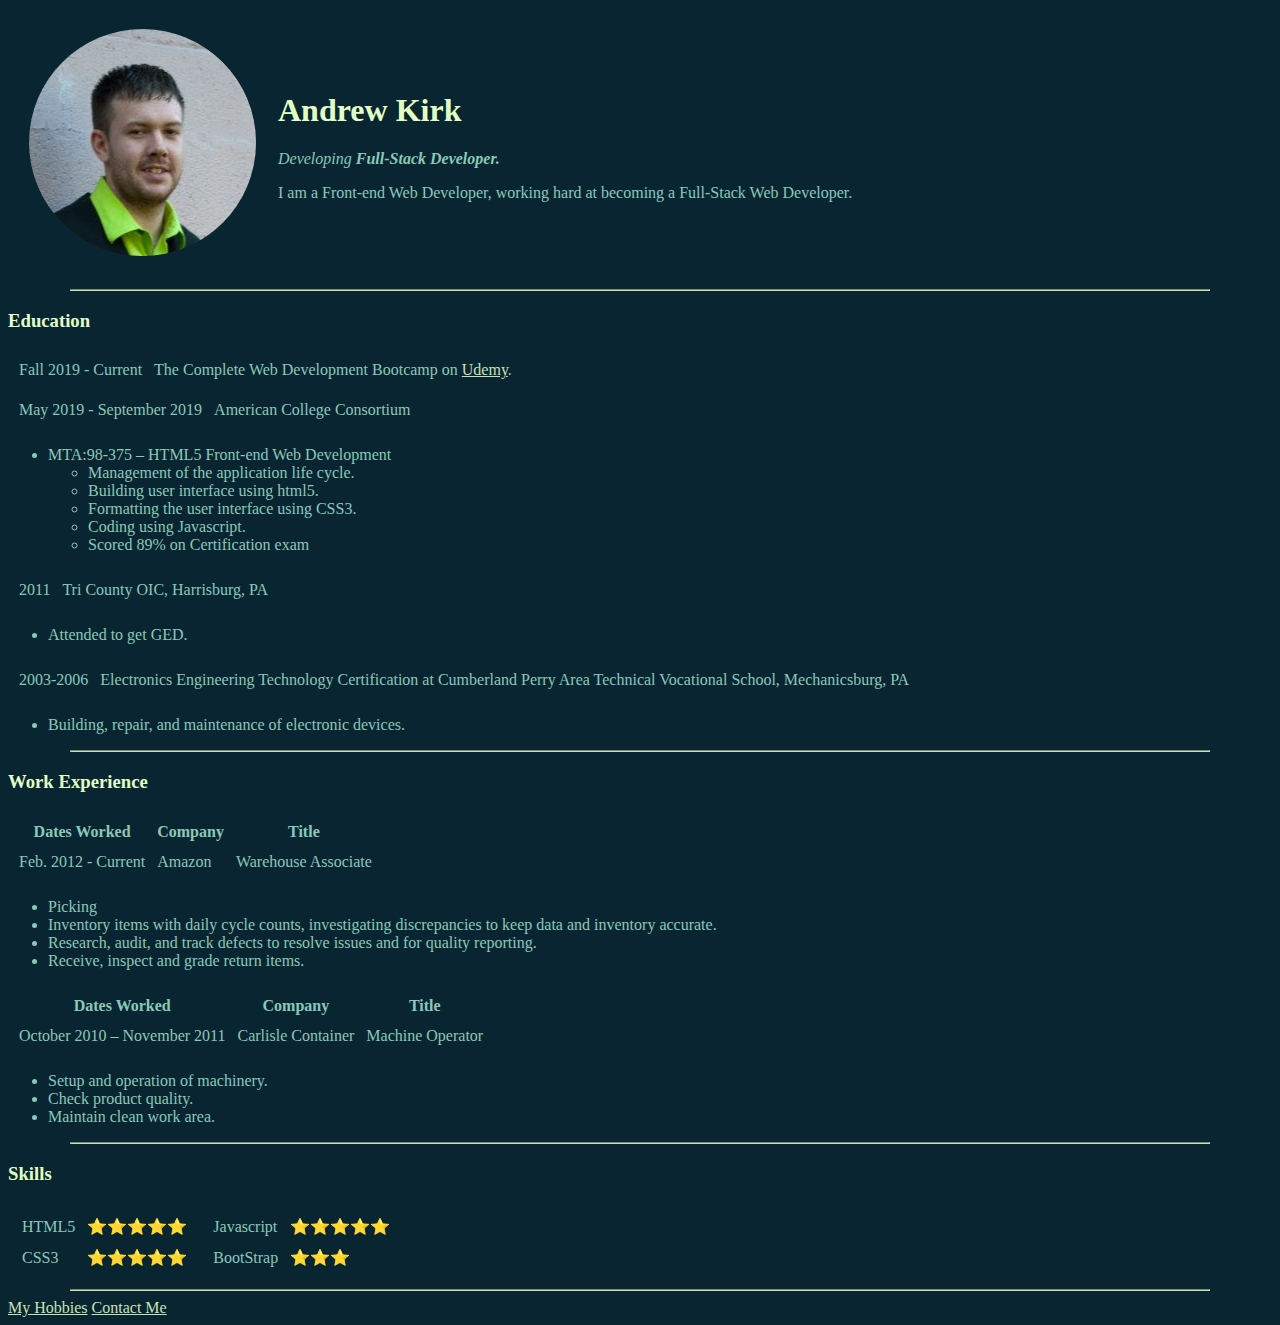
==== index.html @ 8ca8be51 "add favicon" ====
<!DOCTYPE html>
<html lang="en">

<head>
    <meta charset="UTF-8">
    <meta name="viewport" content="width=device-width, initial-scale=1.0">
    <title>Andrew's Personal Site</title>
    <link rel="stylesheet" href="css/main.css">
    <link rel="shortcut icon" href="favicon.ico" type="image/x-icon">
</head>

<body>
    <table cellspacing="20">
        <tr>
            <td> <img src="images/profilecirclepic1.png" alt="andrew profile picture">
            </td>
            <td>
                <h1>Andrew Kirk</h1>
                <p><em>Developing <strong>Full-Stack Developer.</strong></em></p>
                <p>I am a Front-end Web Developer, working hard at becoming a Full-Stack Web Developer.</p>
            </td>
        </tr>
    </table>
    <hr>
    <h3>Education</h3>
    <table cellspacing="10">
        <tr>
            <td>Fall 2019 - Current</td>
            <td>The Complete Web Development Bootcamp on <a href="https://www.udemy.com/course/the-complete-web-development-bootcamp/">Udemy</a>.</td>
        </tr>
    </table>
    <table cellspacing="10">
        <tr>
            <td>May 2019 - September 2019</td>
            <td>American College Consortium</td>
        </tr>
    </table>
    <ul>
        <li>MTA:98-375 – HTML5 Front-end Web Development</li>
        <ul>
            <li>Management of the application life cycle.</li>
            <li>Building user interface using html5.</li>
            <li>Formatting the user interface using CSS3.</li>
            <li>Coding using Javascript.</li>
            <li>Scored 89% on Certification exam</li>
        </ul>
    </ul>
    <table cellspacing="10">
        <tr>
            <td>2011</td>
            <td>Tri County OIC, Harrisburg, PA</td>
        </tr>
    </table>
    <ul>
        <li>Attended to get GED.</li>
    </ul>
    <table cellspacing="10">
        <tr>
            <td>2003-2006</td>
            <td>Electronics Engineering Technology Certification at Cumberland Perry Area Technical Vocational School, Mechanicsburg, PA</td>
        </tr>
    </table>
    <ul>
        <li>Building, repair, and maintenance of electronic devices.</li>
    </ul>
    <hr>
    <h3>Work Experience</h3>
    <table cellspacing="10">
        <tr>
            <th>Dates Worked</th>
            <th>Company</th>
            <th>Title</th>
        </tr>
        <tr>
            <td>Feb. 2012 - Current</td>
            <td>Amazon</td>
            <td>Warehouse Associate</td>
        </tr>
    </table>
    <ul>
        <li>Picking</li>
        <li>Inventory items with daily cycle counts, investigating discrepancies to keep data and inventory accurate.
        </li>
        <li>Research, audit, and track defects to resolve issues and for quality reporting.</li>
        <li>Receive, inspect and grade return items.</li>
    </ul>
    <table cellspacing="10">
        <tr>
            <th>Dates Worked</th>
            <th>Company</th>
            <th>Title</th>
        </tr>
        <tr>
            <td>October 2010 – November 2011</td>
            <td>Carlisle Container</td>
            <td>Machine Operator</td>
        </tr>
    </table>
    <ul>
        <li>Setup and operation of machinery.</li>
        <li>Check product quality.</li>
        <li>Maintain clean work area.</li>
    </ul>
    <hr>
    <h3>Skills</h3>

    <table>
        <tr>
            <td>
                <table cellspacing="10">
                    <tr>
                        <td>HTML5</td>
                        <td>⭐⭐⭐⭐⭐</td>
                    </tr>
                    <tr>
                        <td>CSS3</td>
                        <td>⭐⭐⭐⭐⭐</td>
                    </tr>
                </table>
            </td>
            <td>
                <table cellspacing="10">
                    <tr>
                        <td>Javascript</td>
                        <td>⭐⭐⭐⭐⭐</td>
                    </tr>
                    <tr>
                        <td>BootStrap</td>
                        <td>⭐⭐⭐</td>
                    </tr>
                </table>
            </td>
        </tr>
    </table>
    <hr>
    <a href="hobbies.html">My Hobbies</a>
    <a href="contactme.html">Contact Me</a>

</body>

</html>
---- css/main.css ----
body {
    background-color: #092532;
    color: #89c9b8;
}

hr {
    border-color: #c7e2b2;
    width: 90%;
}

h1,
h3 {
    color: #e1ffc2;
}

a {
    color: #c7e2b2;
}
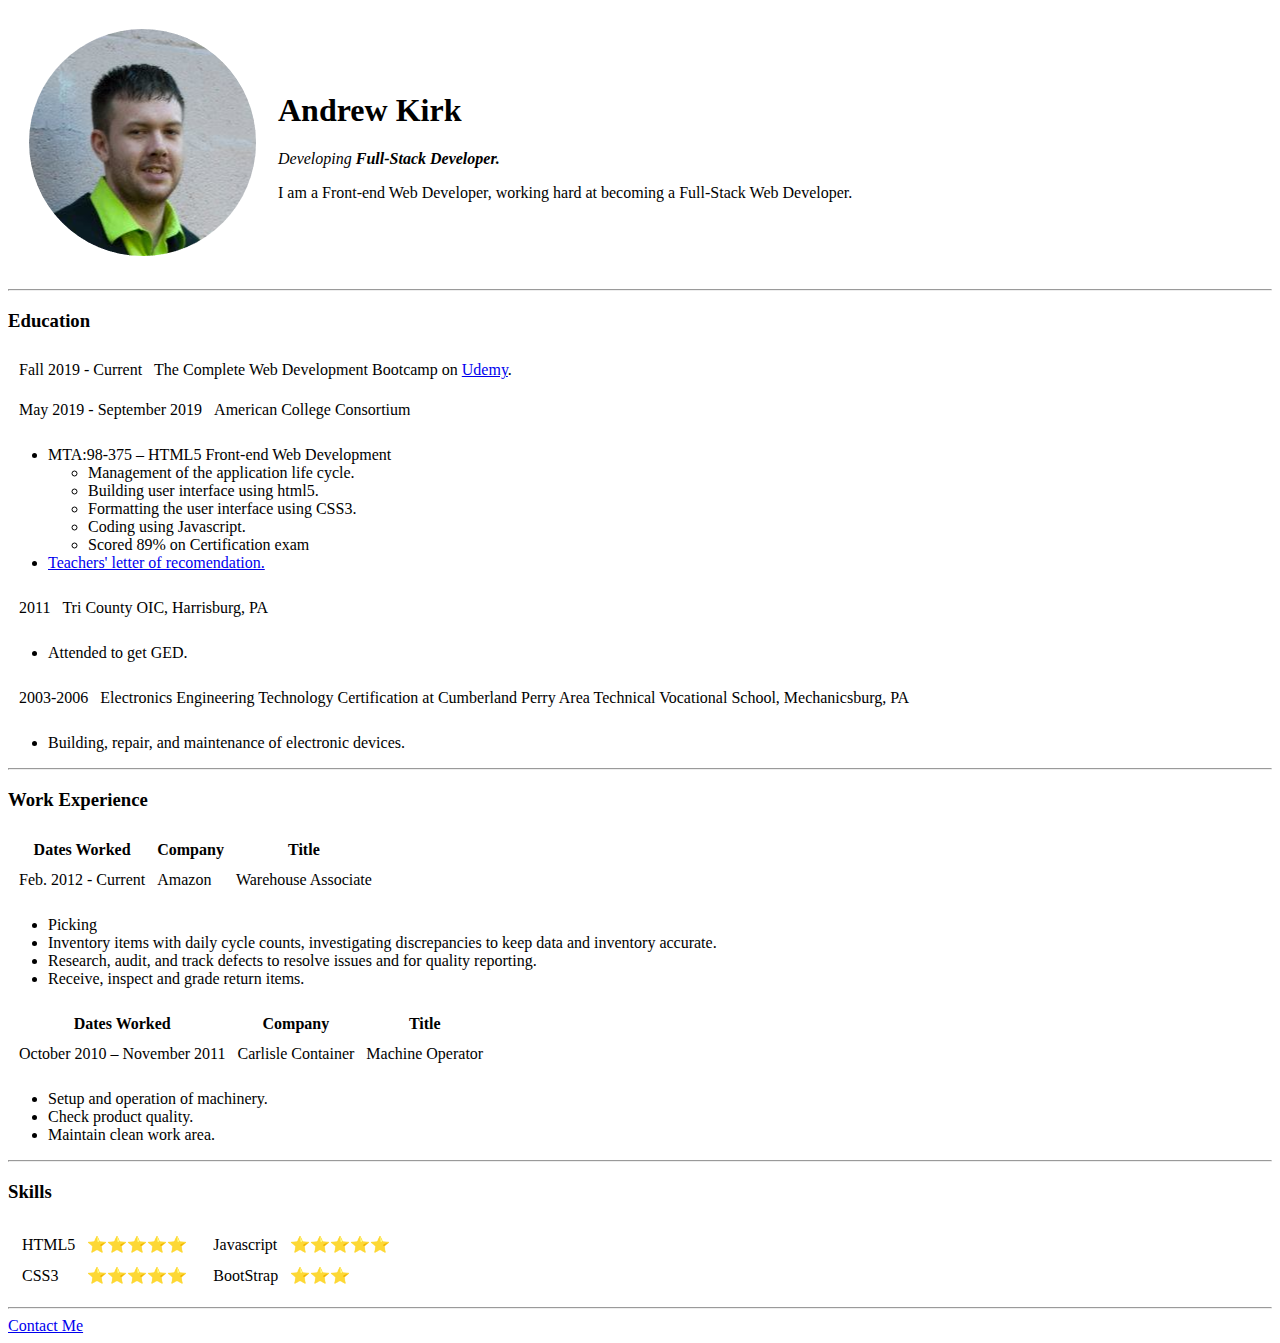
==== commit 4834beca: "added brads' letter of recomendation" ====
--- a/index.html
+++ b/index.html
@@ -5,8 +5,6 @@
     <meta charset="UTF-8">
     <meta name="viewport" content="width=device-width, initial-scale=1.0">
     <title>Andrew's Personal Site</title>
-    <link rel="stylesheet" href="css/main.css">
-    <link rel="shortcut icon" href="favicon.ico" type="image/x-icon">
 </head>
 
 <body>
@@ -44,6 +42,7 @@
             <li>Coding using Javascript.</li>
             <li>Scored 89% on Certification exam</li>
         </ul>
+        <li><a href="letterOfRecomend.html">Teachers' letter of recomendation.</a></li>
     </ul>
     <table cellspacing="10">
         <tr>
@@ -133,7 +132,7 @@
         </tr>
     </table>
     <hr>
-    <a href="hobbies.html">My Hobbies</a>
+    <!-- <a href="hobbies.html">My Hobbies</a> -->
     <a href="contactme.html">Contact Me</a>
 
 </body>
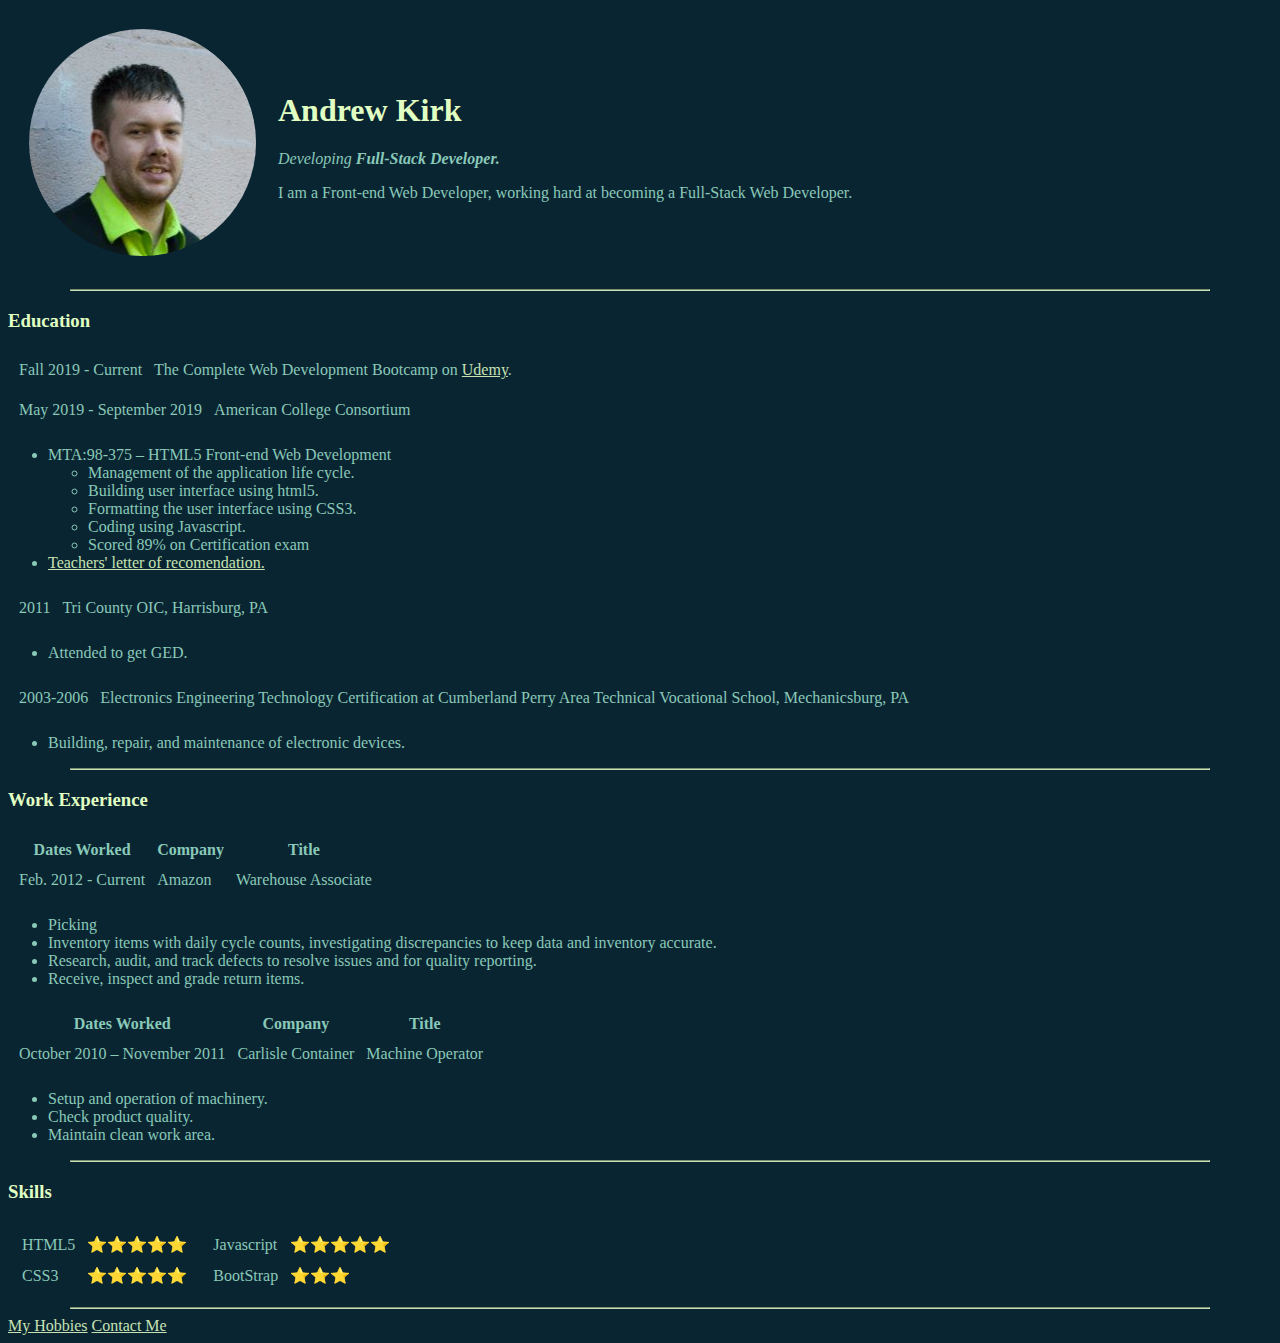
==== commit 9d711f33: "fixed files" ====
--- a/index.html
+++ b/index.html
@@ -5,6 +5,8 @@
     <meta charset="UTF-8">
     <meta name="viewport" content="width=device-width, initial-scale=1.0">
     <title>Andrew's Personal Site</title>
+    <link rel="stylesheet" href="css/main.css">
+    <link rel="shortcut icon" href="favicon.ico" type="image/x-icon">
 </head>
 
 <body>
@@ -132,7 +134,7 @@
         </tr>
     </table>
     <hr>
-    <!-- <a href="hobbies.html">My Hobbies</a> -->
+    <a href="hobbies.html">My Hobbies</a>
     <a href="contactme.html">Contact Me</a>
 
 </body>
--- a/css/main.css
+++ b/css/main.css
@@ -0,0 +1,18 @@
+body {
+    background-color: #092532;
+    color: #89c9b8;
+}
+
+hr {
+    border-color: #c7e2b2;
+    width: 90%;
+}
+
+h1,
+h3 {
+    color: #e1ffc2;
+}
+
+a {
+    color: #c7e2b2;
+}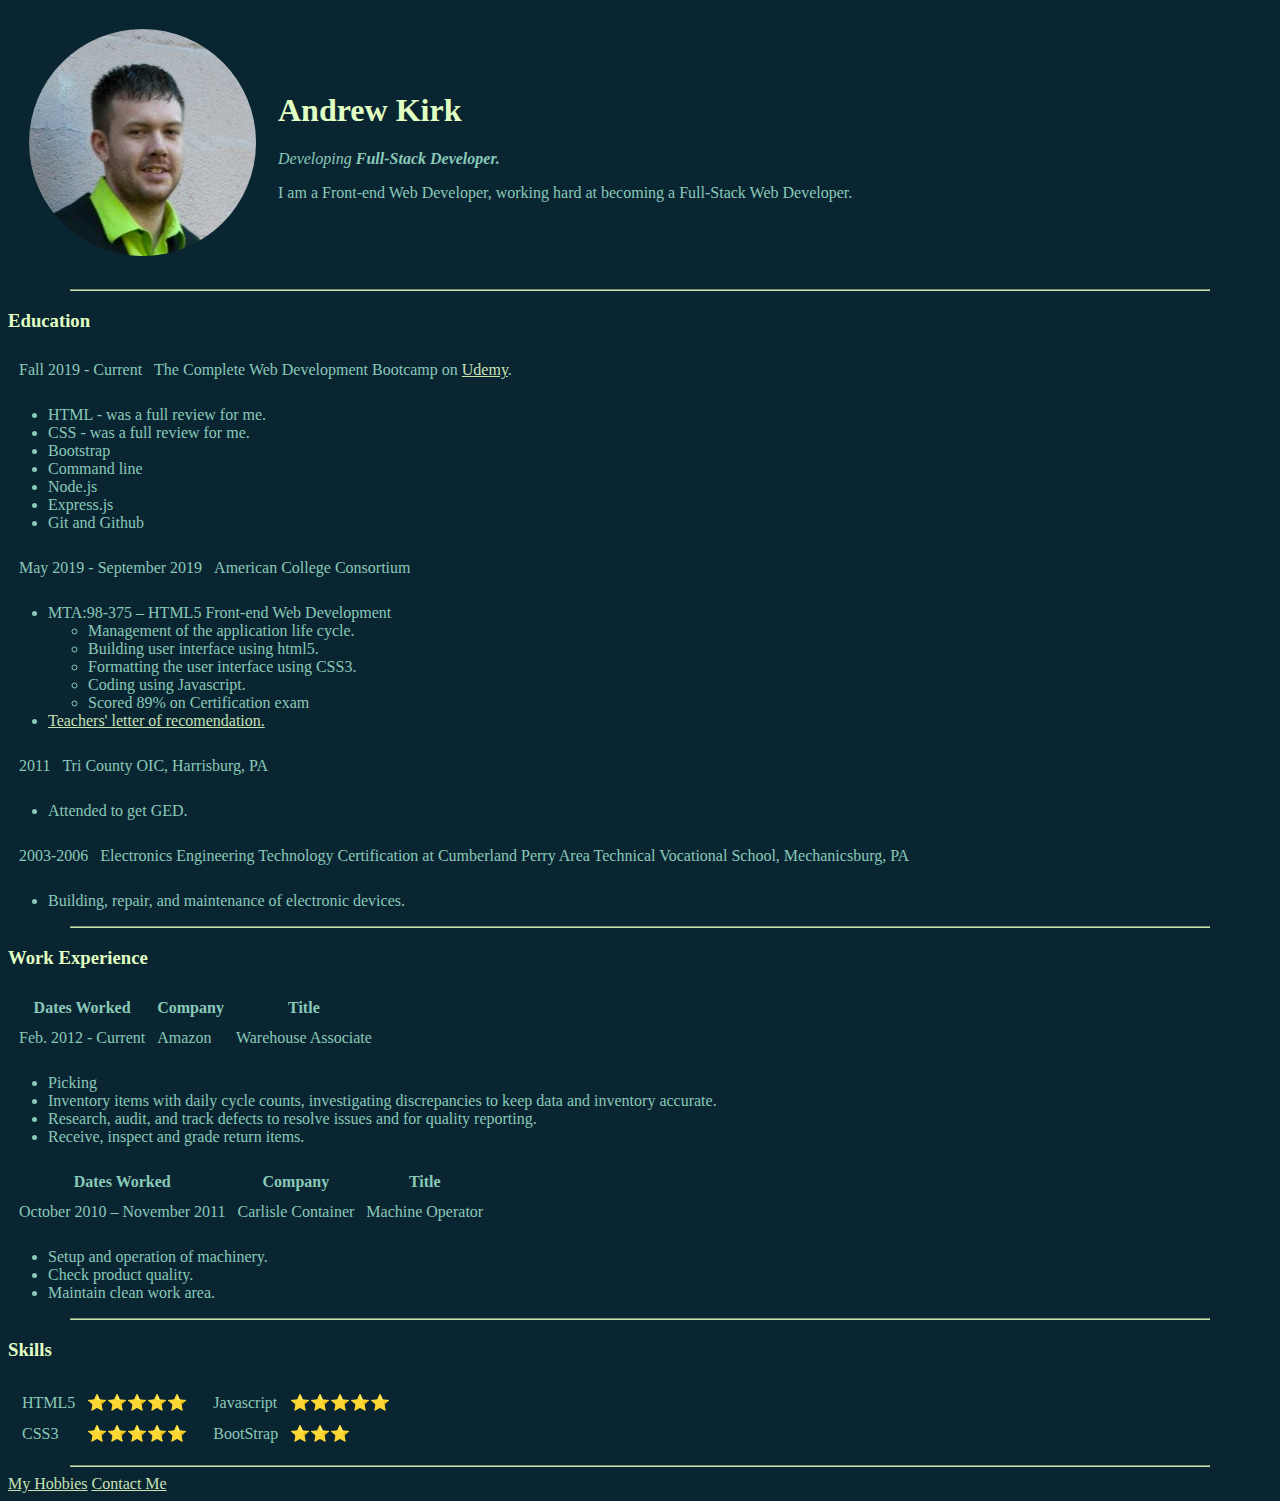
==== commit 2a088af1: "added skills for current class" ====
--- a/index.html
+++ b/index.html
@@ -29,6 +29,15 @@
             <td>The Complete Web Development Bootcamp on <a href="https://www.udemy.com/course/the-complete-web-development-bootcamp/">Udemy</a>.</td>
         </tr>
     </table>
+    <ul>
+        <li>HTML - was a full review for me.</li>
+        <li>CSS - was a full review for me.</li>
+        <li>Bootstrap</li>
+        <li>Command line</li>
+        <li>Node.js</li>
+        <li>Express.js</li>
+        <li>Git and Github</li>
+    </ul>
     <table cellspacing="10">
         <tr>
             <td>May 2019 - September 2019</td>
@@ -139,4 +148,4 @@
 
 </body>
 
-</html>+</html>
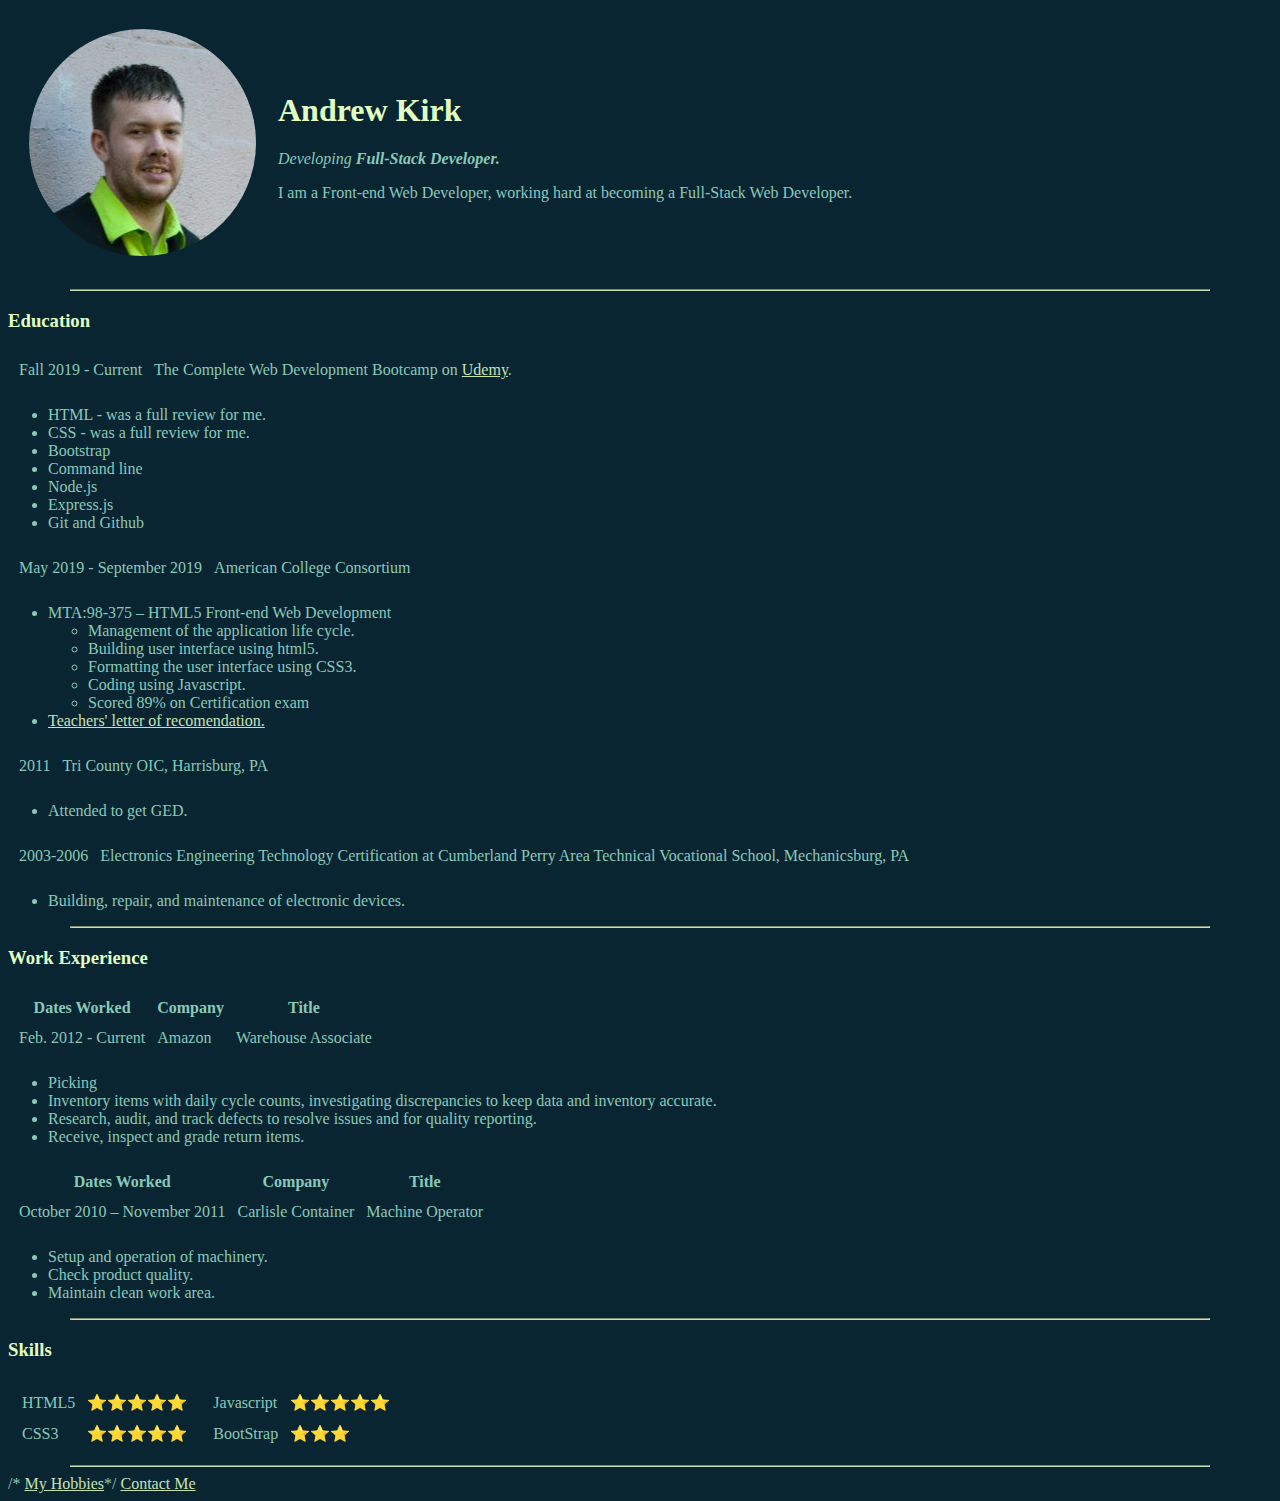
==== commit ef9c0b15: "took out hobbies for now" ====
--- a/index.html
+++ b/index.html
@@ -143,7 +143,7 @@
         </tr>
     </table>
     <hr>
-    <a href="hobbies.html">My Hobbies</a>
+   /* <a href="hobbies.html">My Hobbies</a>*/
     <a href="contactme.html">Contact Me</a>
 
 </body>
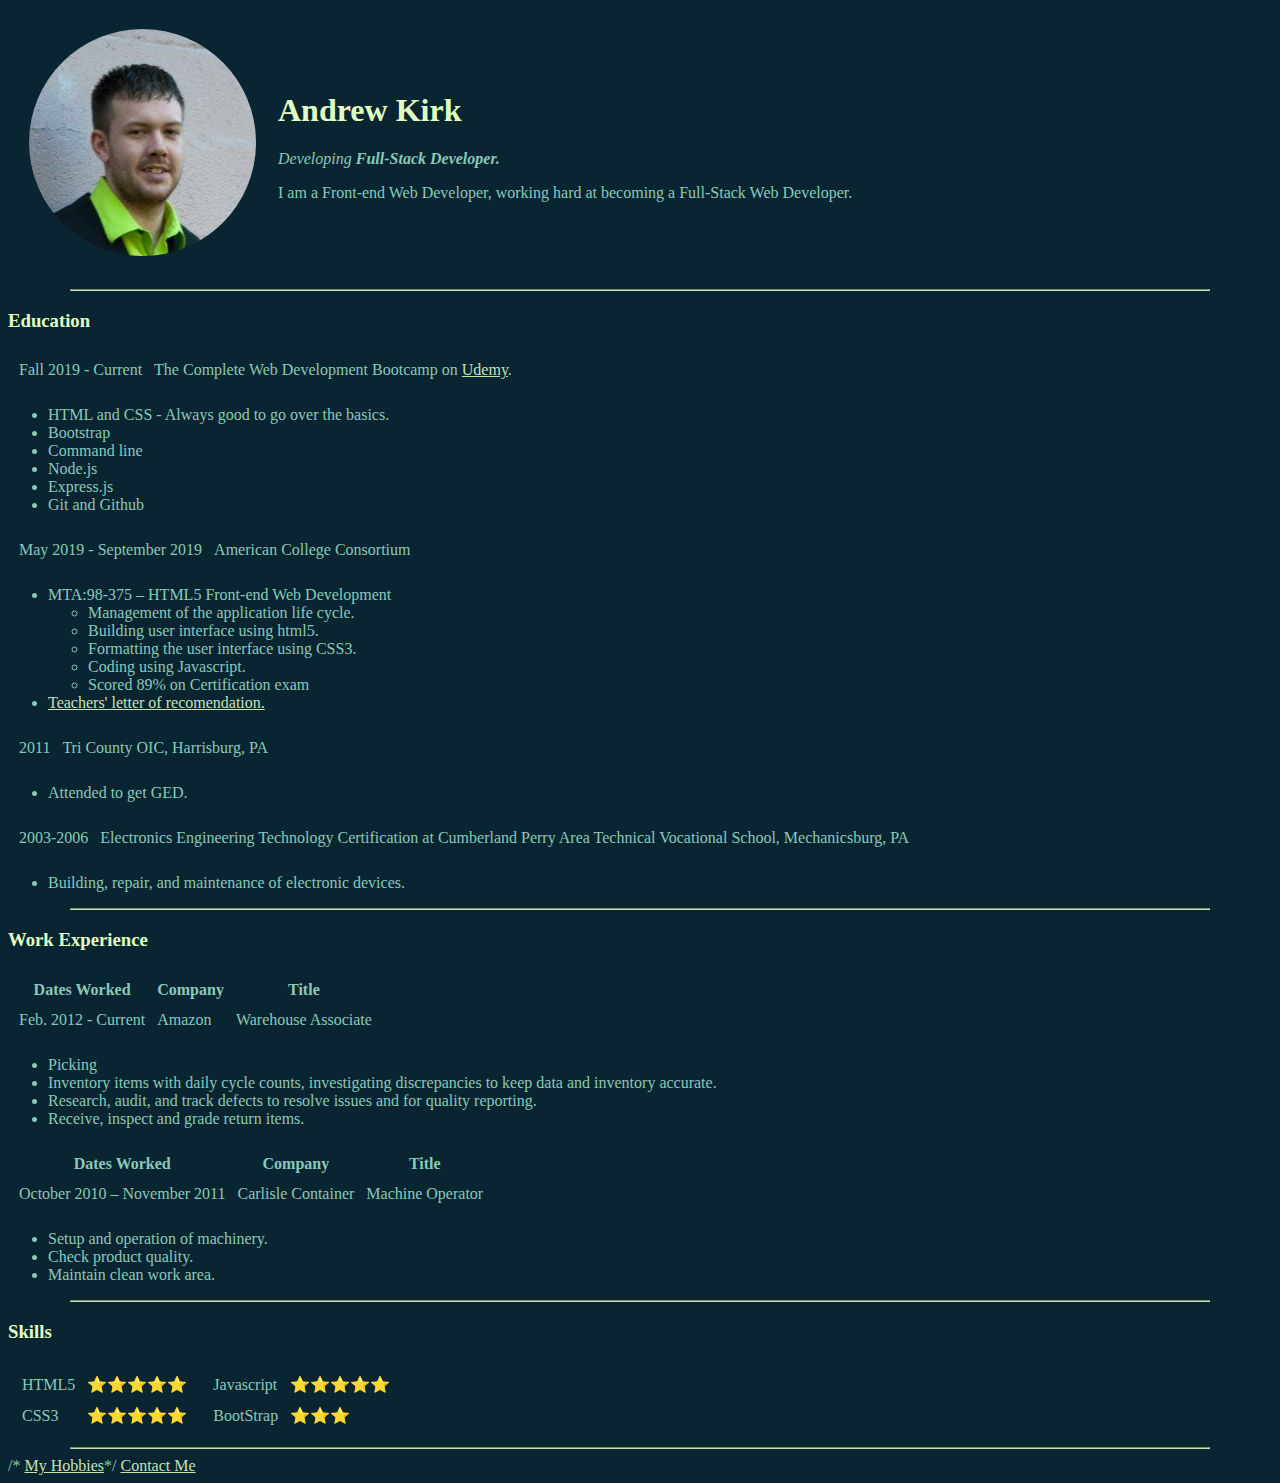
==== commit 76d592d9: "Update index.html" ====
--- a/index.html
+++ b/index.html
@@ -30,8 +30,7 @@
         </tr>
     </table>
     <ul>
-        <li>HTML - was a full review for me.</li>
-        <li>CSS - was a full review for me.</li>
+        <li>HTML and CSS - Always good to go over the basics.</li>
         <li>Bootstrap</li>
         <li>Command line</li>
         <li>Node.js</li>
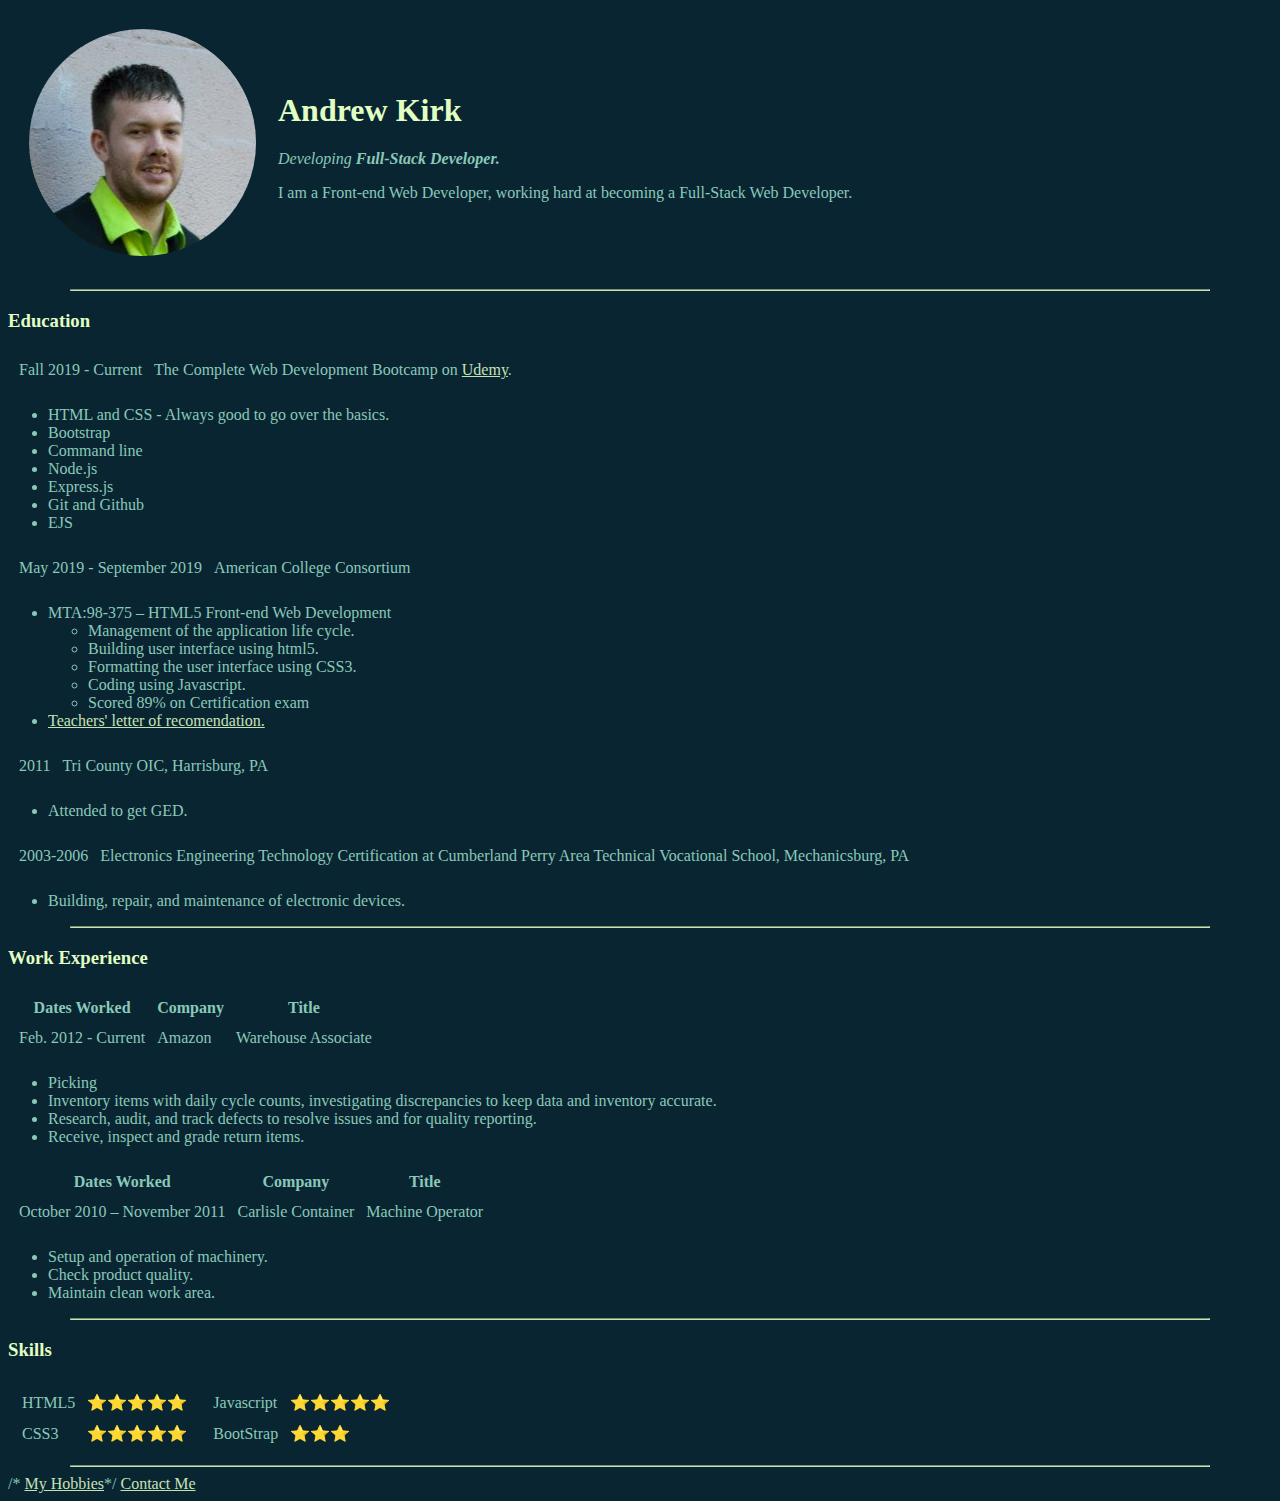
==== commit ff89f4c4: "updated code boot camp things learned" ====
--- a/index.html
+++ b/index.html
@@ -36,6 +36,7 @@
         <li>Node.js</li>
         <li>Express.js</li>
         <li>Git and Github</li>
+        <li>EJS</li>
     </ul>
     <table cellspacing="10">
         <tr>
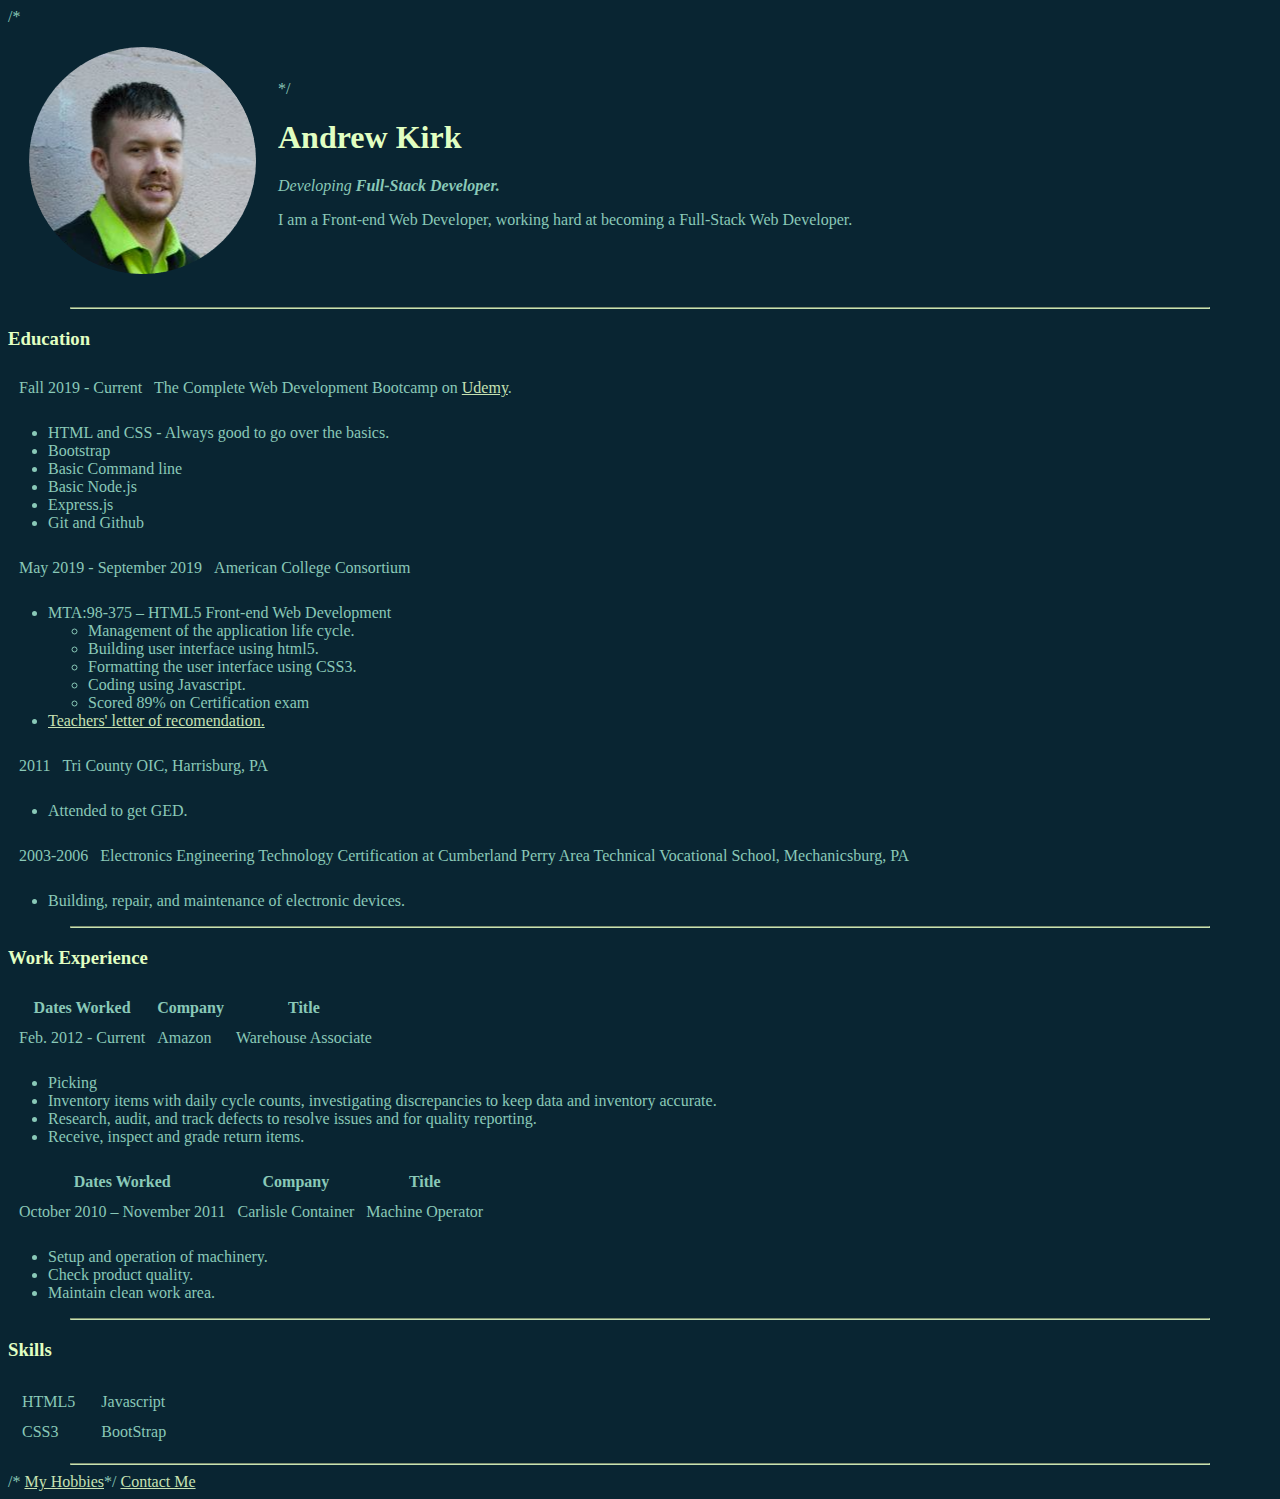
==== commit 5c65997f: "revisions" ====
--- a/index.html
+++ b/index.html
@@ -12,9 +12,9 @@
 <body>
     <table cellspacing="20">
         <tr>
-            <td> <img src="images/profilecirclepic1.png" alt="andrew profile picture">
+            /*<td> <img src="images/profilecirclepic1.png" alt="andrew profile picture">
             </td>
-            <td>
+            <td>*/
                 <h1>Andrew Kirk</h1>
                 <p><em>Developing <strong>Full-Stack Developer.</strong></em></p>
                 <p>I am a Front-end Web Developer, working hard at becoming a Full-Stack Web Developer.</p>
@@ -32,11 +32,10 @@
     <ul>
         <li>HTML and CSS - Always good to go over the basics.</li>
         <li>Bootstrap</li>
-        <li>Command line</li>
-        <li>Node.js</li>
+        <li>Basic Command line</li>
+        <li>Basic Node.js</li>
         <li>Express.js</li>
         <li>Git and Github</li>
-        <li>EJS</li>
     </ul>
     <table cellspacing="10">
         <tr>
@@ -120,11 +119,9 @@
                 <table cellspacing="10">
                     <tr>
                         <td>HTML5</td>
-                        <td>⭐⭐⭐⭐⭐</td>
                     </tr>
                     <tr>
                         <td>CSS3</td>
-                        <td>⭐⭐⭐⭐⭐</td>
                     </tr>
                 </table>
             </td>
@@ -132,11 +129,9 @@
                 <table cellspacing="10">
                     <tr>
                         <td>Javascript</td>
-                        <td>⭐⭐⭐⭐⭐</td>
                     </tr>
                     <tr>
                         <td>BootStrap</td>
-                        <td>⭐⭐⭐</td>
                     </tr>
                 </table>
             </td>
